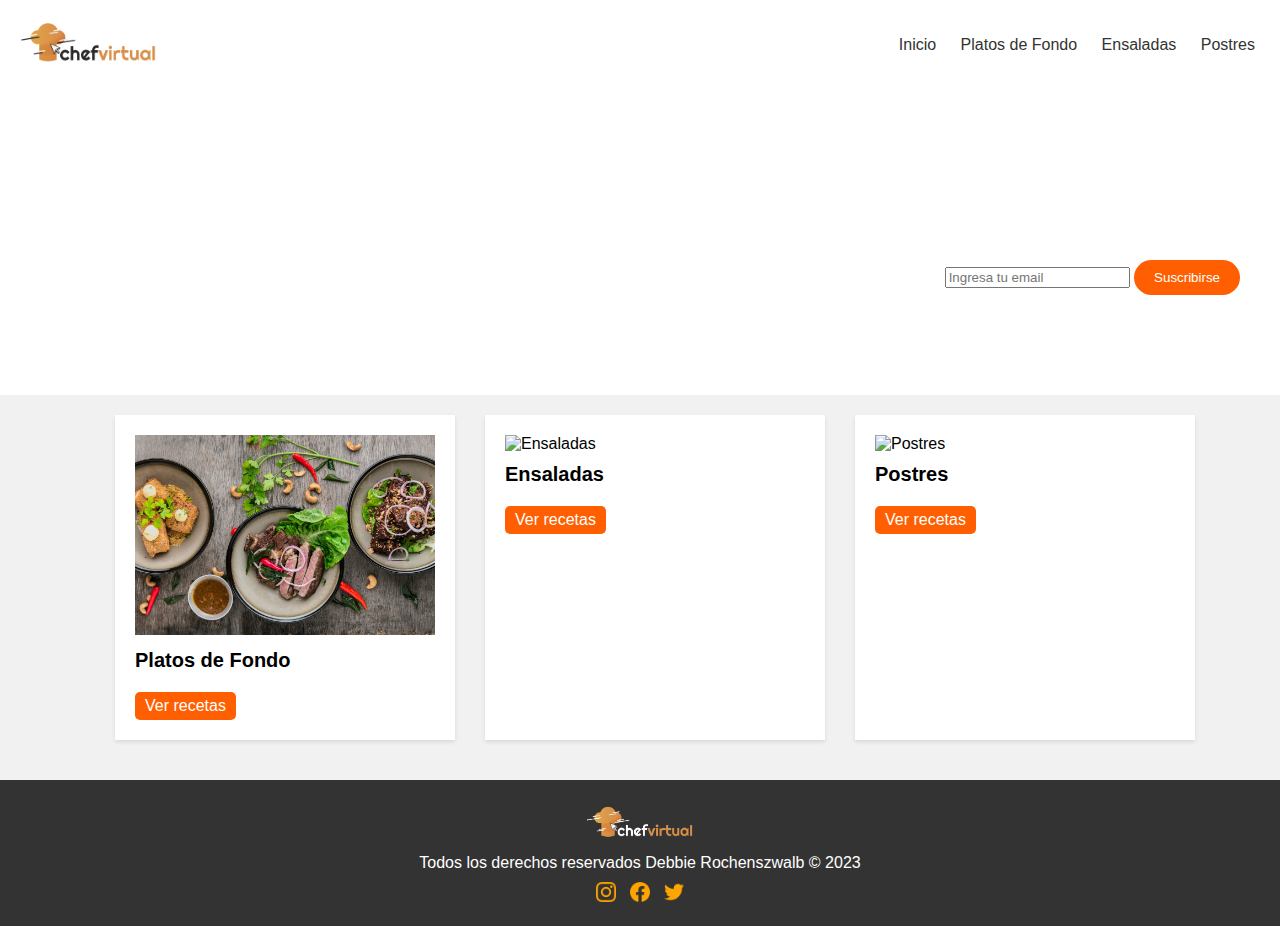
==== index.html @ 29276c6c "Carga inicial" ====
<!DOCTYPE html>
<html lang="es">
<head>
  <meta charset="UTF-8">
  <meta name="viewport" content="width=device-width, initial-scale=1.0">
  <link rel="stylesheet" href="styles.css">
  <link rel="icon" href="/imagenes/Favicon.png">
  <title>Chef Virtual - Inicio</title>
</head>
<body class="index">
  <header>
    <main>
    <nav>
      <div class="logo">
        <img src="/imagenes/logo.png" alt="Logo Chef Virtual">
      </div>
      <ul class="navbar">
        <li><a href="index.html">Inicio</a></li>
        <li><a href="platos_de_fondo.html">Platos de Fondo</a></li>
        <li><a href="ensaladas.html">Ensaladas</a></li>
        <li><a href="postres.html">Postres</a></li>
      </ul>
    <div class="box-icon"></div>

    </nav>
    
    <div class="hero-header">
      <div class="hero-content">
        <h1>Chef Virtual</h1>
        <p>Explora nuestras deliciosas recetas<br> ¡suscríbete a nuestro boletín de noticias para recibir novedades y promociones!</br> </p>
        <div class="newsletter-form">
          <input type="email" placeholder="Ingresa tu email">
          <button class="subscribe-btn">Suscribirse</button>
        </div>
      </div>
    </div>
  </header>
  <section class="recipes">
    <div class="recipe-card">
      <img src="/imagenes/fondo.jpg" alt="Platos de Fondo">
      <h3>Platos de Fondo</h3>
      <a href="platos_de_fondo.html">Ver recetas</a>
    </div>
    <div class="recipe-card">
      <img src="/imagenes/ensalada.jpg" alt="Ensaladas">
      <h3>Ensaladas</h3>
      <a href="ensaladas.html">Ver recetas</a>
    </div>
    <div class="recipe-card">
      <img src="/imagenes/postre.jpg" alt="Postres">
      <h3>Postres</h3>
      <a href="postres.html">Ver recetas</a>
    </div>
  </section>
</main>
  <footer>
    <div class="logo">
      <img src="/imagenes/Logoblanco.png" alt="Logo Chef Virtual">
    </div>
    <p class="rights">Todos los derechos reservados Debbie Rochenszwalb &copy; 2023</p>
    <div class="social-icons">
      <a href="#"><img src="/imagenes/instagram.png" alt="Instagram"></a>
      <a href="#"><img src="/imagenes/facebook.png" alt="Facebook"></a>
      <a href="#"><img src="/imagenes/twitter.png" alt="Twitter"></a>
    </div>
  </footer>
  <script src="app.js"></script>
</body>
---- styles.css ----
/* Estilos generales */
body {
  margin: 0;
  padding: 0;
  font-family: Arial, sans-serif;
  background-color: #f1f1f1;
}

/* Encabezado */
header {
  background-color: #ffffff;
  padding: 20px;
}

nav {
  display: flex;
  justify-content: space-between;
  align-items: center;
}

.logo img {
  height: 40px;
}

.navbar li {
  display: inline-block;
  margin-left: 10px;
}

.navbar li a {
  text-decoration: none;
  color: #333333;
  padding: 5px;
}

.navbar a:hover {
  border-bottom: 2px solid #ff5f00;
  color: #ff5f00;
}

.hero-header {
  background-image: url("./imagenes/banner.jpg");
  background-size: cover;
  background-position: right center;
  color: #ffffff;
  padding: 80px 20px;
}

.hero-content {
  text-align: right;
}

h1 {
  font-size: 36px;
  margin: 0;
}

.box-icon {
  display: none;
}

@media (max-width: 770px) {
  .box-icon {
    display: inline-block;
  }
}

#menu-icon {
  color: black;
  font-size: 45px;
  z-index: 100;
  cursor: pointer;
  display: none;
}

.subscribe-btn {
  background-color: #ff5f00;
  color: #ffffff;
  border: none;
  padding: 10px 20px;
  border-radius: 20px;
  cursor: pointer;
  transition: background-color 0.3s;
}

.subscribe-btn:hover {
  background-color: #09bb51;
}

/* Contenido principal */
.about {
  background-color: #ffffff;
  padding: 20px;
}

/* Estilos de las tarjetas de recetas */
.recipes {
  display: flex;
  justify-content: center;
  flex-wrap: wrap;
  padding: 20px;
}

.recipe-card {
  width: 100%;
  max-width: 300px;
  background-color: #ffffff;
  padding: 20px;
  margin-bottom: 20px;
  box-shadow: 0px 2px 4px rgba(0, 0, 0, 0.1);
  transition: transform 0.3s;
  margin-left: 30px;
}

.recipe-card:hover {
  transform: translateY(-5px);
}

.recipe-card img {
  width: 100%;
  height: 200px;
  object-fit: cover;
}

.recipe-card h3 {
  font-size: 20px;
  margin: 10px 0;
}

.recipe-card p {
  margin-bottom: 10px;
}

.recipe-card a {
  display: inline-block;
  background-color: #ff5f00;
  color: #ffffff;
  padding: 5px 10px;
  text-decoration: none;
  border-radius: 5px;
  margin-top: 10px;
}

.recipe-card a:hover {
  background-color: #09bb51;
}

/* Pie de página */
footer {
  background-color: #333333;
  color: #ffffff;
  padding: 20px;
  text-align: center;
}

.rights {
  margin: 10px 0;
}

.social-icons a {
  margin-left: 5px;
  margin-right: 5px;
}

.social-icons img {
  width: 20px;
}

/* Estilos adicionales Pantallas pequeñas */
@media screen and (max-width: 770px) {
  #menu-icon {
    display: block;
    color: #333333;
  }

  .navbar {
    position: absolute;
    top: 10px;
    right: 55px;
    width: 160px;
    height: 15vh;
    background: #e2e2e2;
    display: none;
    align-items: center;
    justify-content: center;
    flex-direction: column;
    padding: 50px 20px;
    transition: 300ms all ease;
  }
  .box-icon::after {
    content: "☰";
    font-size: 25px;
  }

  .box-icon.active::after {
    content: "✕";
    font-size: 20px;
  }

  .show {
    display: flex;
    cursor: pointer;
  }

  .navbar a {
    margin-left: 0;
    color: #ffffff;
    display: block;
    margin: 7px 0;
  }
  .navbar.open {
    right: 0;
  }

  .hero-header {
    padding: 40px 20px;
  }

  .recipe-card {
    width: calc(50% - 20px);
  }
}

@media screen and (max-width: 480px) {
  .hero-content {
    text-align: center;
  }

  .recipe-card {
    width: 100%;
  }
}
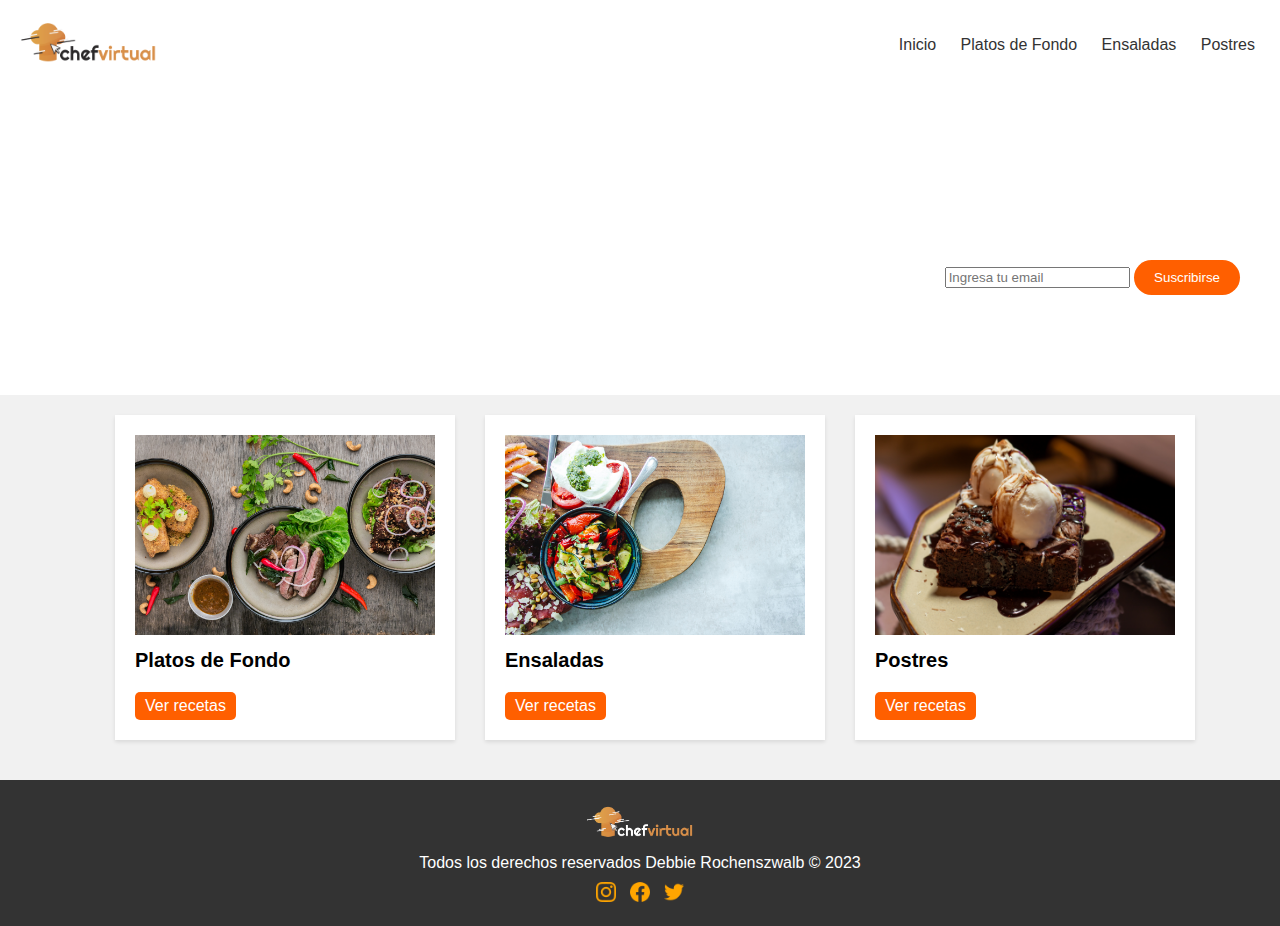
==== commit b93fc62b: "actualizacion" ====
--- a/index.html
+++ b/index.html
@@ -3,8 +3,8 @@
 <head>
   <meta charset="UTF-8">
   <meta name="viewport" content="width=device-width, initial-scale=1.0">
-  <link rel="stylesheet" href="styles.css">
-  <link rel="icon" href="/imagenes/Favicon.png">
+  <link rel="stylesheet" href="./styles.css">
+  <link rel="icon" href="./imagenes/Favicon.png">
   <title>Chef Virtual - Inicio</title>
 </head>
 <body class="index">
@@ -12,7 +12,7 @@
     <main>
     <nav>
       <div class="logo">
-        <img src="/imagenes/logo.png" alt="Logo Chef Virtual">
+        <img src="./imagenes/logo.png" alt="Logo Chef Virtual">
       </div>
       <ul class="navbar">
         <li><a href="index.html">Inicio</a></li>
@@ -37,17 +37,17 @@
   </header>
   <section class="recipes">
     <div class="recipe-card">
-      <img src="/imagenes/fondo.jpg" alt="Platos de Fondo">
+      <img src="./imagenes/fondo.jpg" alt="Platos de Fondo">
       <h3>Platos de Fondo</h3>
       <a href="platos_de_fondo.html">Ver recetas</a>
     </div>
     <div class="recipe-card">
-      <img src="/imagenes/ensalada.jpg" alt="Ensaladas">
+      <img src="./imagenes/Ensalada.jpg" alt="Ensaladas">
       <h3>Ensaladas</h3>
       <a href="ensaladas.html">Ver recetas</a>
     </div>
     <div class="recipe-card">
-      <img src="/imagenes/postre.jpg" alt="Postres">
+      <img src="./imagenes/Postre.jpg" alt="Postres">
       <h3>Postres</h3>
       <a href="postres.html">Ver recetas</a>
     </div>
@@ -55,14 +55,14 @@
 </main>
   <footer>
     <div class="logo">
-      <img src="/imagenes/Logoblanco.png" alt="Logo Chef Virtual">
+      <img src="./imagenes/Logoblanco.png" alt="Logo Chef Virtual">
     </div>
     <p class="rights">Todos los derechos reservados Debbie Rochenszwalb &copy; 2023</p>
     <div class="social-icons">
-      <a href="#"><img src="/imagenes/instagram.png" alt="Instagram"></a>
-      <a href="#"><img src="/imagenes/facebook.png" alt="Facebook"></a>
-      <a href="#"><img src="/imagenes/twitter.png" alt="Twitter"></a>
+      <a href="#"><img src="./imagenes/instagram.png" alt="Instagram"></a>
+      <a href="#"><img src="./imagenes/facebook.png" alt="Facebook"></a>
+      <a href="#"><img src="./imagenes/twitter.png" alt="Twitter"></a>
     </div>
   </footer>
-  <script src="app.js"></script>
+  <script src="./app.js"></script>
 </body>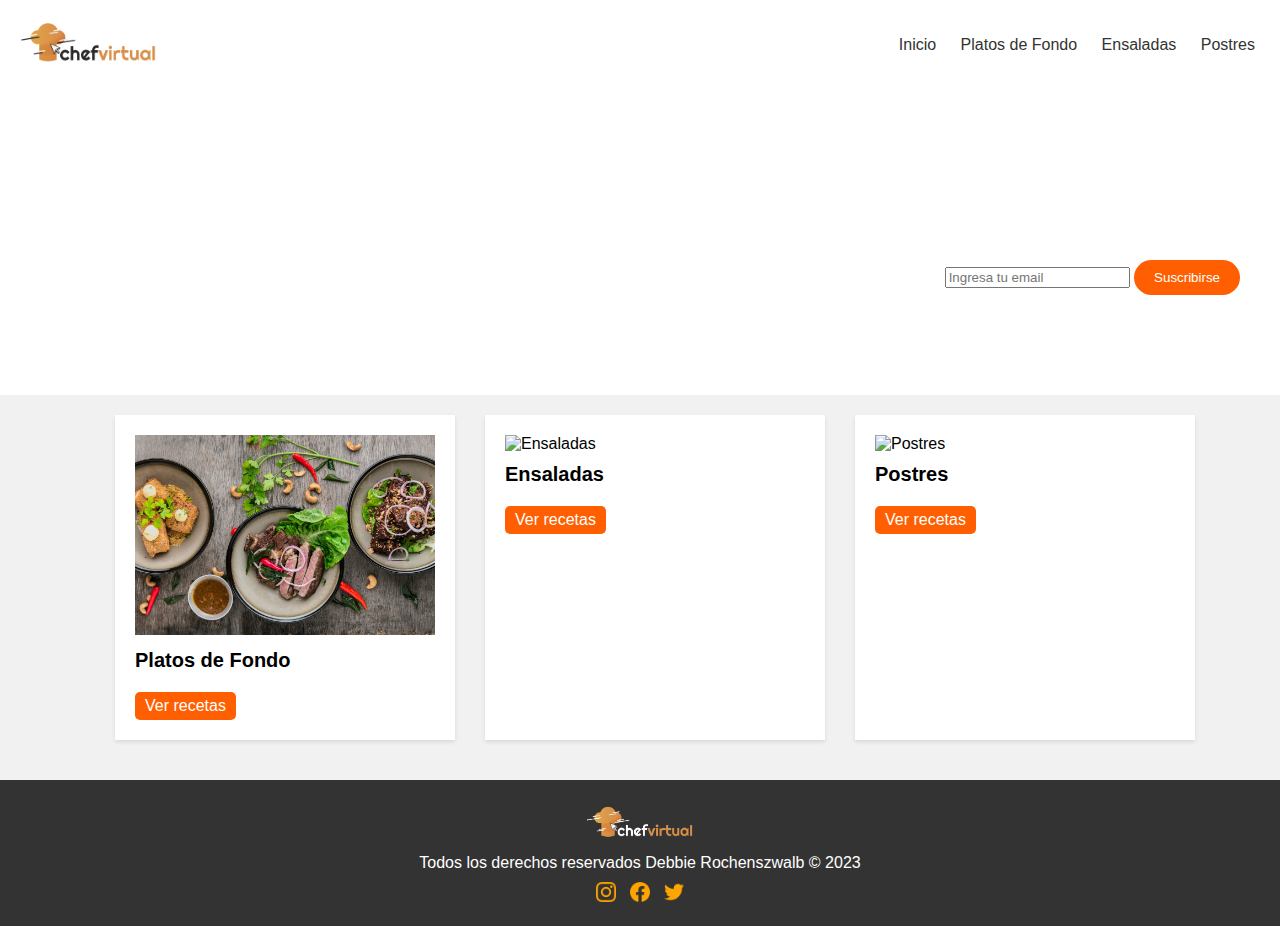
==== commit feebcb18: "actualizacion nombres" ====
--- a/index.html
+++ b/index.html
@@ -42,12 +42,12 @@
       <a href="platos_de_fondo.html">Ver recetas</a>
     </div>
     <div class="recipe-card">
-      <img src="./imagenes/Ensalada.jpg" alt="Ensaladas">
+      <img src="./imagenes/ensalada.jpg" alt="Ensaladas">
       <h3>Ensaladas</h3>
       <a href="ensaladas.html">Ver recetas</a>
     </div>
     <div class="recipe-card">
-      <img src="./imagenes/Postre.jpg" alt="Postres">
+      <img src="./imagenes/postre.jpg" alt="Postres">
       <h3>Postres</h3>
       <a href="postres.html">Ver recetas</a>
     </div>
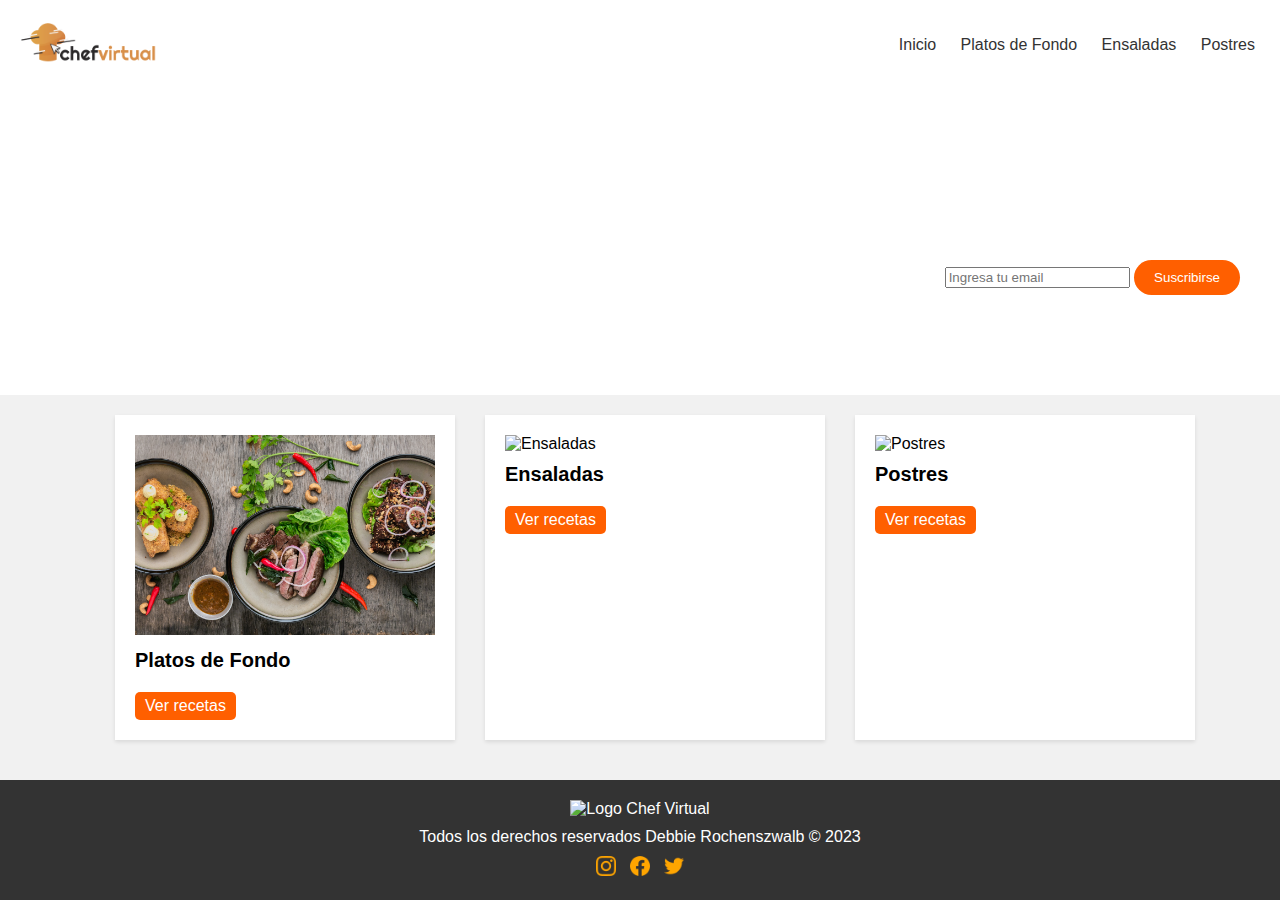
==== commit e18a0c0d: "arreglos mayusculas" ====
--- a/index.html
+++ b/index.html
@@ -4,7 +4,7 @@
   <meta charset="UTF-8">
   <meta name="viewport" content="width=device-width, initial-scale=1.0">
   <link rel="stylesheet" href="./styles.css">
-  <link rel="icon" href="./imagenes/Favicon.png">
+  <link rel="icon" href="./imagenes/favicon.png">
   <title>Chef Virtual - Inicio</title>
 </head>
 <body class="index">
@@ -55,7 +55,7 @@
 </main>
   <footer>
     <div class="logo">
-      <img src="./imagenes/Logoblanco.png" alt="Logo Chef Virtual">
+      <img src="./imagenes/logoblanco.png" alt="Logo Chef Virtual">
     </div>
     <p class="rights">Todos los derechos reservados Debbie Rochenszwalb &copy; 2023</p>
     <div class="social-icons">
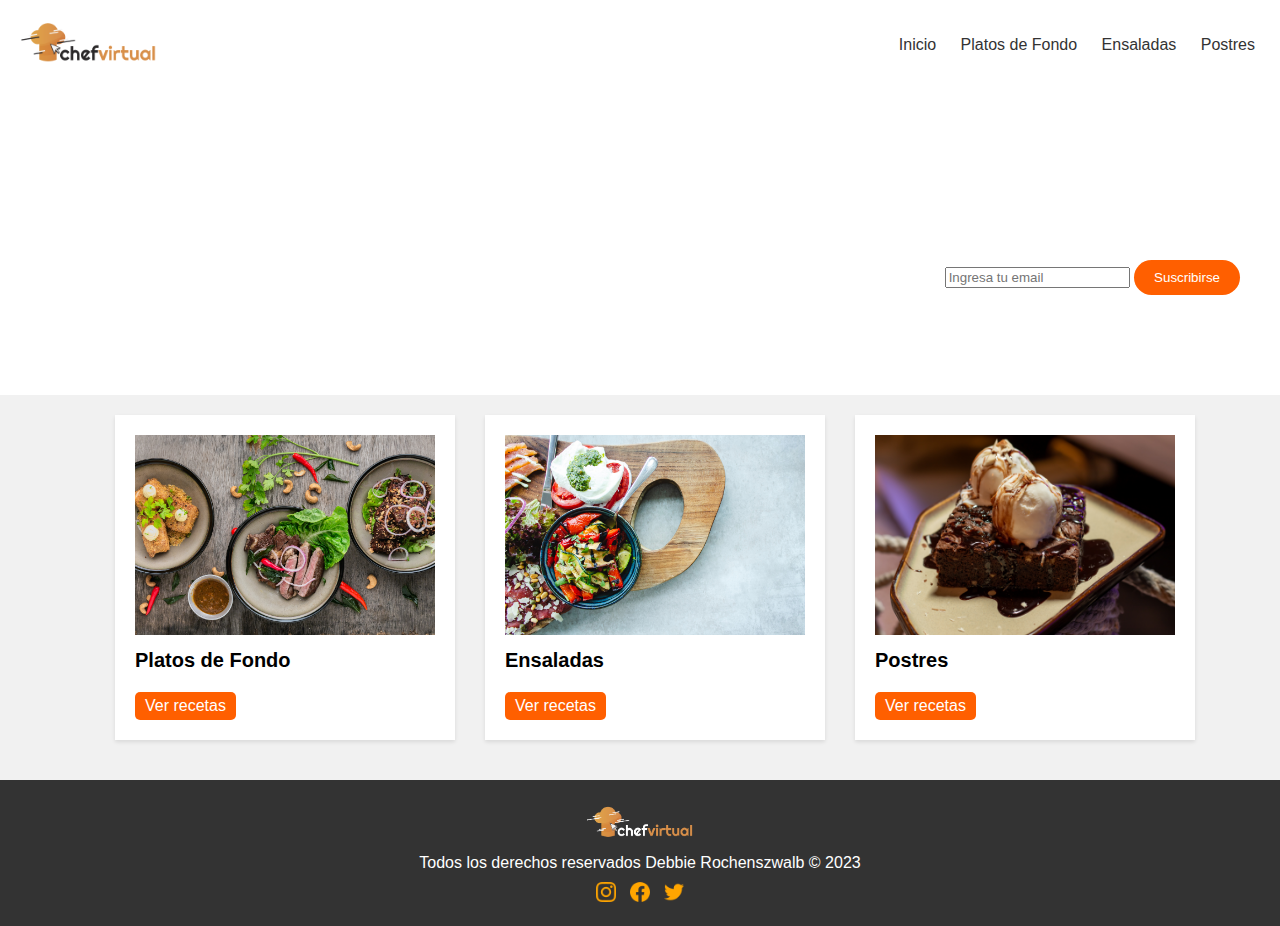
==== commit a75b4ce3: "arreglos final" ====
--- a/index.html
+++ b/index.html
@@ -4,7 +4,7 @@
   <meta charset="UTF-8">
   <meta name="viewport" content="width=device-width, initial-scale=1.0">
   <link rel="stylesheet" href="./styles.css">
-  <link rel="icon" href="./imagenes/favicon.png">
+  <link rel="icon" href="./imagenes/favicon0.png">
   <title>Chef Virtual - Inicio</title>
 </head>
 <body class="index">
@@ -42,12 +42,12 @@
       <a href="platos_de_fondo.html">Ver recetas</a>
     </div>
     <div class="recipe-card">
-      <img src="./imagenes/ensalada.jpg" alt="Ensaladas">
+      <img src="./imagenes/ensalada0.jpg" alt="Ensaladas">
       <h3>Ensaladas</h3>
       <a href="ensaladas.html">Ver recetas</a>
     </div>
     <div class="recipe-card">
-      <img src="./imagenes/postre.jpg" alt="Postres">
+      <img src="./imagenes/postre0.jpg" alt="Postres">
       <h3>Postres</h3>
       <a href="postres.html">Ver recetas</a>
     </div>
@@ -55,7 +55,7 @@
 </main>
   <footer>
     <div class="logo">
-      <img src="./imagenes/logoblanco.png" alt="Logo Chef Virtual">
+      <img src="./imagenes/logoblanco0.png" alt="Logo Chef Virtual">
     </div>
     <p class="rights">Todos los derechos reservados Debbie Rochenszwalb &copy; 2023</p>
     <div class="social-icons">
